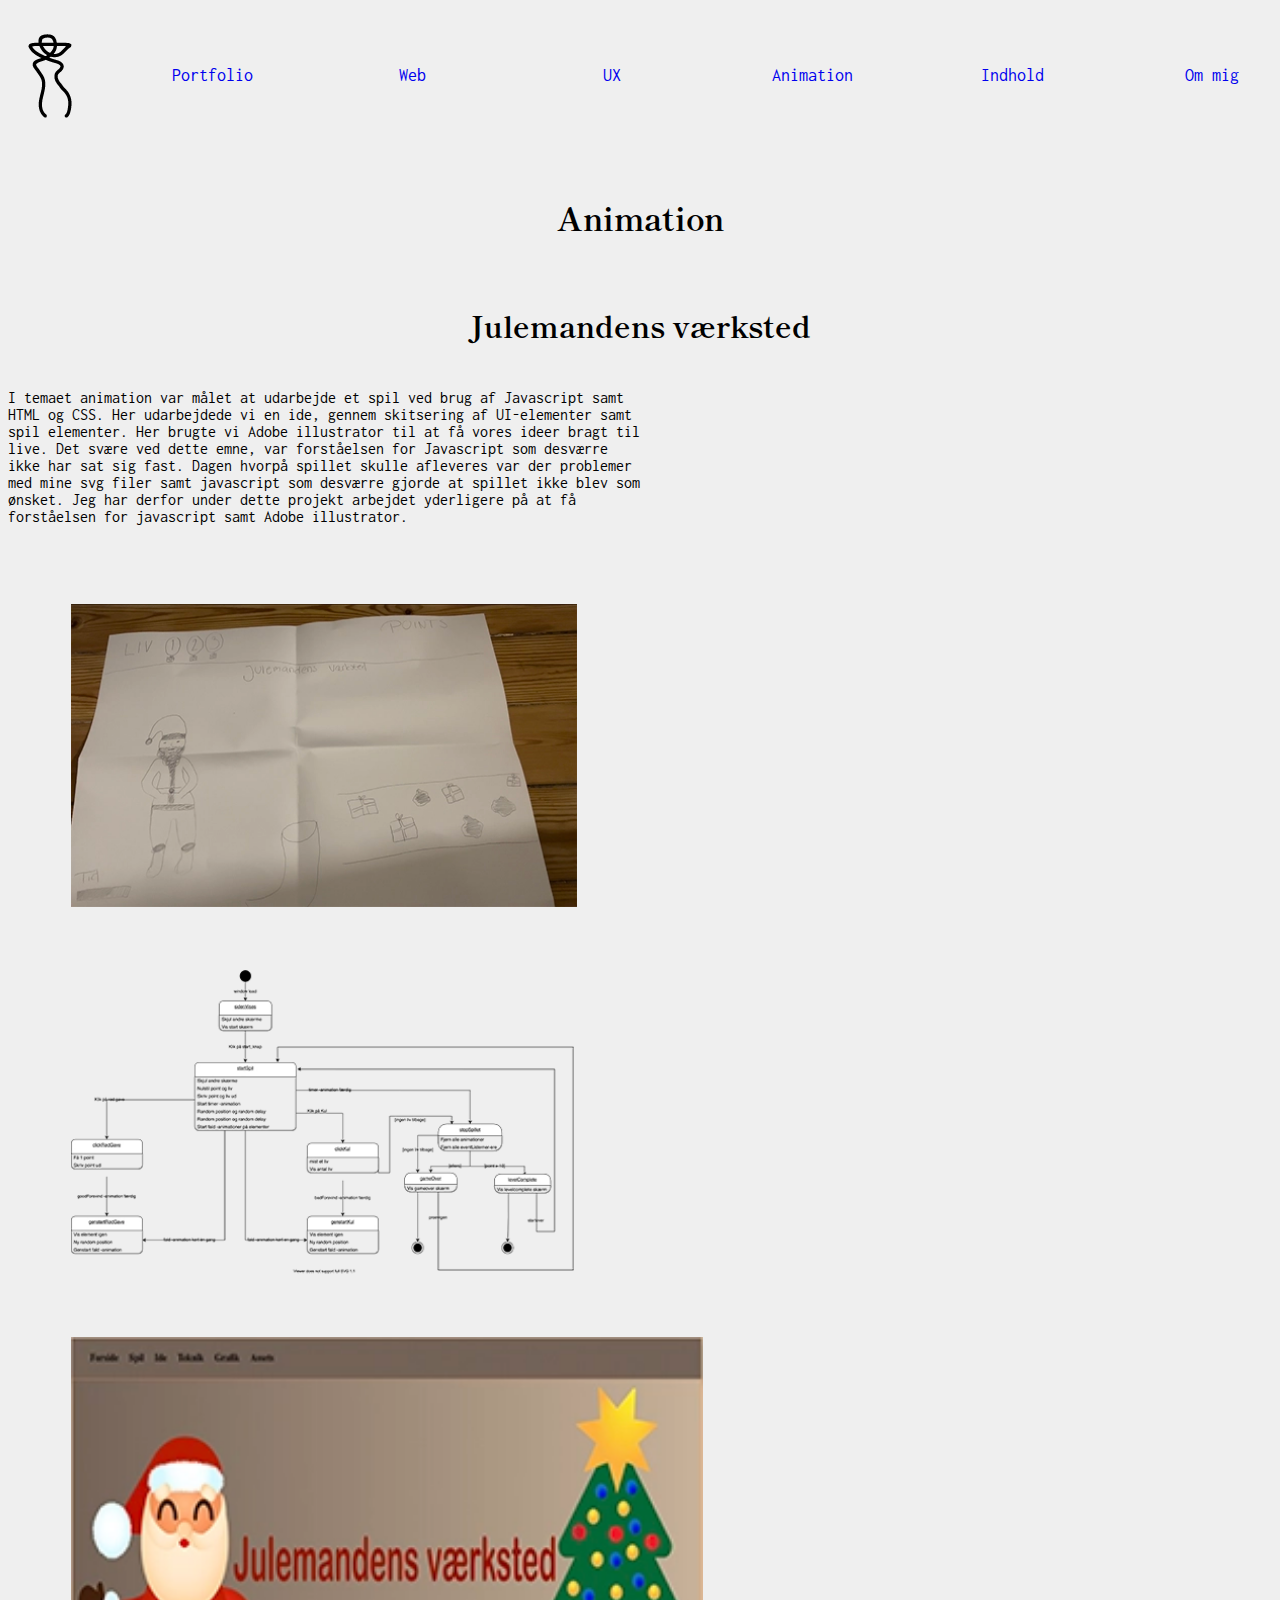
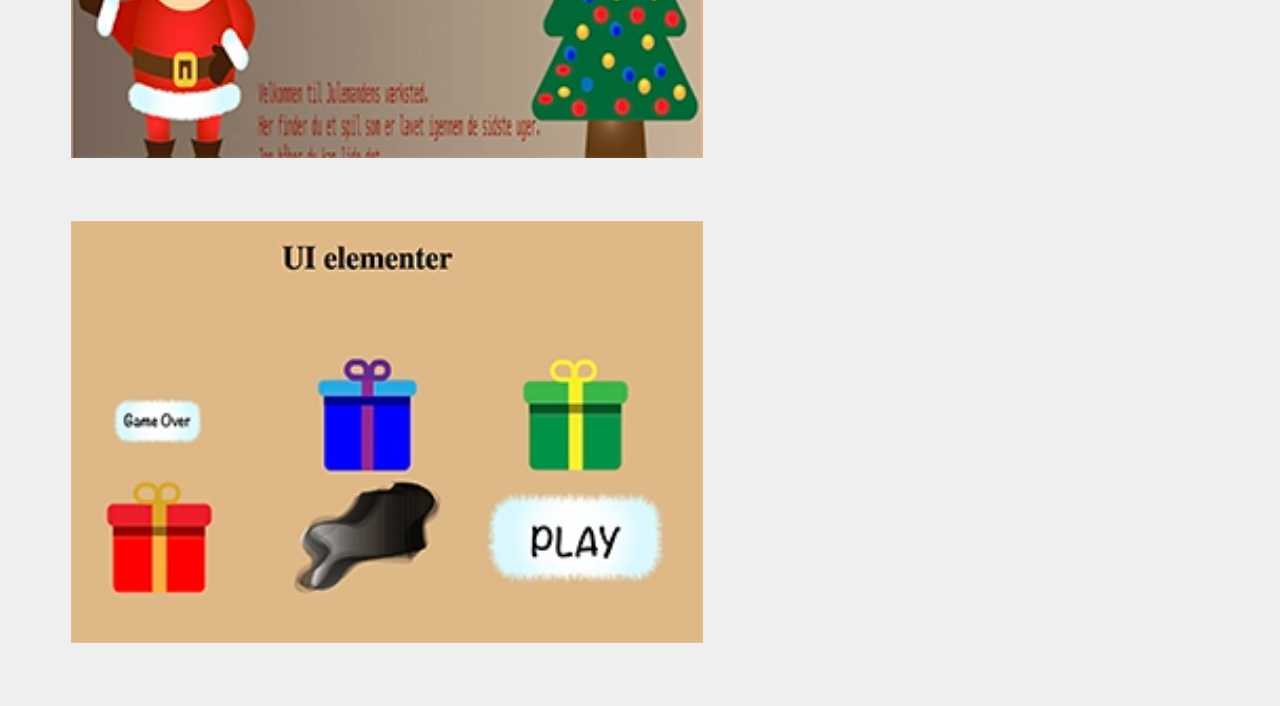
==== animation.html @ fe9710f2 "lavet på UX samt animation" ====
<!DOCTYPE html>
<html lang="da">

<head>
    <meta charset="UTF-8">
    <meta http-equiv="X-UA-Compatible" content="IE=edge">
    <meta name="viewport" content="width=device-width, initial-scale=1.0">
    <link rel="preconnect" href="https://fonts.googleapis.com">
    <link rel="preconnect" href="https://fonts.gstatic.com" crossorigin>
    <link
        href="https://fonts.googleapis.com/css2?family=Biryani&family=Julius+Sans+One&family=Montserrat:ital,wght@1,100;1,200&family=Shippori+Mincho+B1:wght@400;600&display=swap"
        rel="stylesheet">
        <link rel="preconnect" href="https://fonts.googleapis.com">
<link rel="preconnect" href="https://fonts.gstatic.com" crossorigin>
<link href="https://fonts.googleapis.com/css2?family=Inconsolata:wght@200&display=swap" rel="stylesheet">
    
    <link rel="stylesheet" href="general.css">
    <link rel="stylesheet" href="animation.css">
    <title>Animation</title>
</head>

<body>
    <header>
        <div class="logo">
            <a href="index.html"> <img src="img/logo.png" alt="logo" /></a>
        </div>
        <nav>
            <ul>
                <li> <a href="portfolio.html">Portfolio</a> </li>
                <li> <a href="web.html"> Web</a></li>
                <li> <a href="ux.html"> UX</a> </li>
                <li> <a href="animation.html">Animation</a> </li>
                <li> <a href="indhold.html">Indhold</a> </li>

                <li> <a href="ommig.html">Om mig</a> </li>
            </ul>
        </nav>
        </header>
        <main>
            <h1>Animation</h1>
            <h2>Julemandens værksted</h2>
            <section class="grid_4-4">
                <div>
                    <p>I temaet animation var målet at udarbejde et spil ved brug af Javascript samt HTML og CSS. Her udarbejdede vi en ide, gennem skitsering af UI-elementer samt spil elementer. Her brugte vi Adobe illustrator til at få vores ideer bragt til live. Det svære ved dette emne, var forståelsen for Javascript som desværre ikke har sat sig fast. Dagen hvorpå spillet skulle afleveres var der problemer med mine svg filer samt javascript som desværre gjorde at spillet ikke blev som ønsket. Jeg har derfor under dette projekt arbejdet yderligere på at få forståelsen for javascript samt Adobe illustrator. </p>
                </div>   
            </section>
            <section class="grid_2-2">
                <div >
                    <img class="spil" src="img/tegningspil.webp" alt="tegning">
                </div>
                <div >
                    <img class="spil" src="img/diagram1.webp" alt="diagram">
                </div>
                
                
                <div >
                    <img class="spil2" src="img/spil1.webp" alt="spil">
                </div>
                <div>
                    <img class="spil2" src="img/spil4.webp" alt="spil">
                </div> 
            </section>
           
        </main>
        <footer>

        </footer>
        <script src="menu.js"></script>
</body>

</html>
---- general.css ----
/*************** billeder  *********************/
img {
  display: block;
  align-self: stretch;
  object-fit: cover;
  gap: 5%;
}

/*************** menu  *********************/
header {
  display: flex;
  justify-content: space-between;
  top: 0;
  align-items: center;
  font-family: "Julius Sans One", sans-serif;
  margin: 20px;
  color: white;
}

nav{
  --less-than: 600;
  --burger-lines: #000000;
  --burger-borde: #000000;
}
header a {
  width: 10%;
}

nav ul {
  display: flex;
  list-style: none;
  padding-bottom: 30px;
  padding-top: 30px;
}

nav ul li {
  width: 200px;
  text-align: center;
}

nav ul li a {
  text-decoration: none;
  font-size: 1.1rem;
}

nav ul li a:hover {
  text-decoration: none;
  padding: 15px;

  border-radius: 30px;
  font-size: 1.1rem;
  color: white;
  background-color: #cccccc;
}
/*************** TEKST  *********************/
h1 {
  font-family: "Shippori Mincho B1", serif;
   margin: 5%;
}
p{
  font-family: 'Inconsolata', monospace;
}
a{
  font-family: 'Inconsolata', monospace;

}
h2{
  font-family: "Shippori Mincho B1", serif;
  font-size: 30px;
}
---- animation.css ----
body {
    background-color: #efefef;
  }
  @media (min-width: 800px){
    h1{
        text-align: center;
    }
    h2{
        margin: 2%;
        text-align: center;
        font-size: 30px;
    }
    .grid_4-4{
        display: grid;
        grid-template-columns: 4fr 4fr;
    }
    .spil{
        width: 40%;
        margin: 5%;
    }
    .spil2{
        width:50%;
        margin: 5%;
    }

  }

  @media (max-width: 600px) {
    .grid_2-2{
display: grid;
grid-template-columns: 3fr 3fr;
    }
    .spil{
        width: 50%;
        
    }
  }
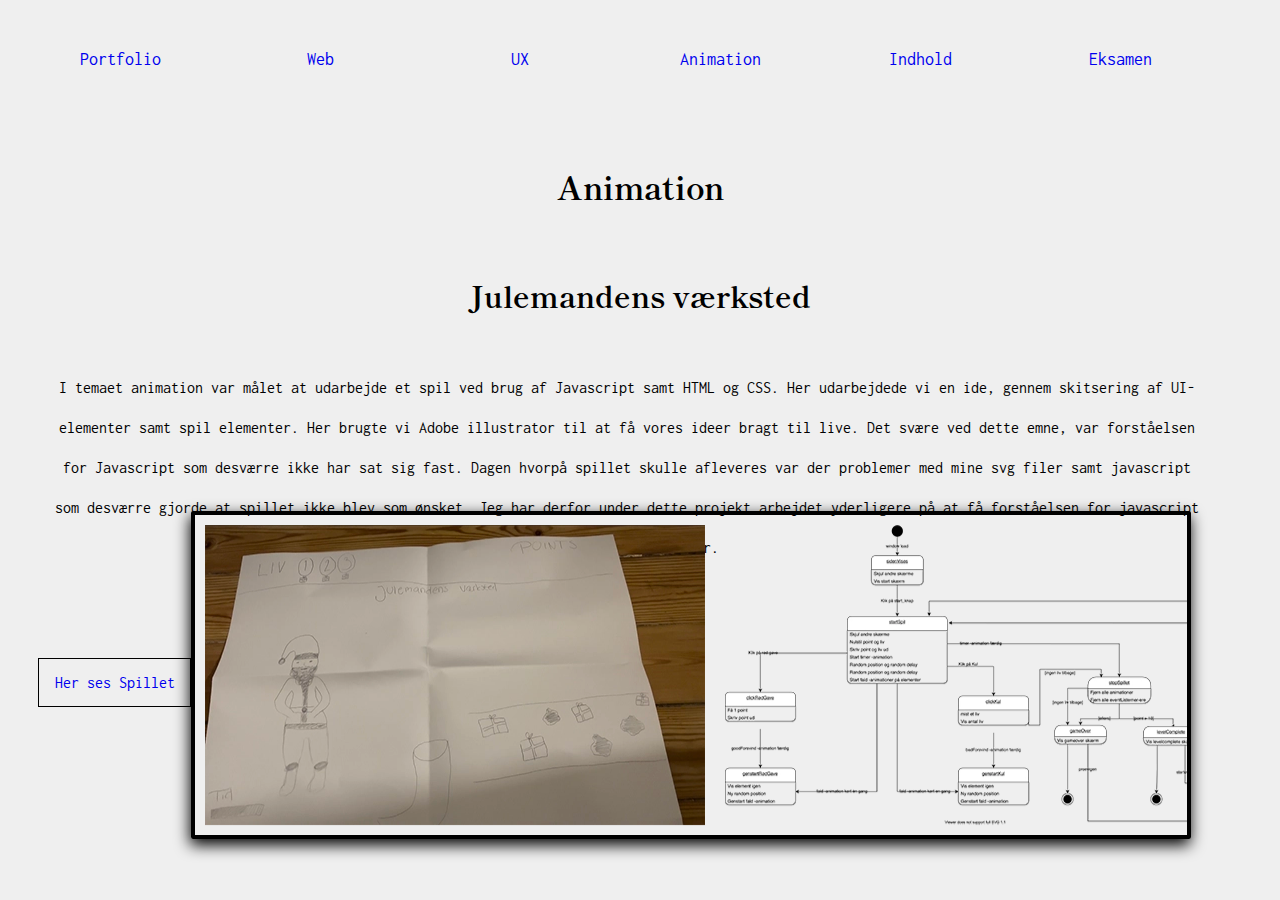
==== commit dc881041: "lavet animation samt påbegyndt indhold" ====
--- a/animation.html
+++ b/animation.html
@@ -31,41 +31,47 @@
                 <li> <a href="ux.html"> UX</a> </li>
                 <li> <a href="animation.html">Animation</a> </li>
                 <li> <a href="indhold.html">Indhold</a> </li>
+                <li> <a href="eksamen.html">Eksamen</a> </li>
 
                 <li> <a href="ommig.html">Om mig</a> </li>
             </ul>
         </nav>
         </header>
         <main>
+            
             <h1>Animation</h1>
             <h2>Julemandens værksted</h2>
-            <section class="grid_4-4">
+            
+            
+                
                 <div>
                     <p>I temaet animation var målet at udarbejde et spil ved brug af Javascript samt HTML og CSS. Her udarbejdede vi en ide, gennem skitsering af UI-elementer samt spil elementer. Her brugte vi Adobe illustrator til at få vores ideer bragt til live. Det svære ved dette emne, var forståelsen for Javascript som desværre ikke har sat sig fast. Dagen hvorpå spillet skulle afleveres var der problemer med mine svg filer samt javascript som desværre gjorde at spillet ikke blev som ønsket. Jeg har derfor under dette projekt arbejdet yderligere på at få forståelsen for javascript samt Adobe illustrator. </p>
-                </div>   
-            </section>
-            <section class="grid_2-2">
-                <div >
-                    <img class="spil" src="img/tegningspil.webp" alt="tegning">
-                </div>
-                <div >
-                    <img class="spil" src="img/diagram1.webp" alt="diagram">
-                </div>
+                    <a class="knap knap1" href="http://josephineolesen.dk/kea/04_animation/animation/website/index.html"> Her ses Spillet</a>
+                </div>  
                 
                 
-                <div >
-                    <img class="spil2" src="img/spil1.webp" alt="spil">
-                </div>
-                <div>
-                    <img class="spil2" src="img/spil4.webp" alt="spil">
-                </div> 
-            </section>
+          
+
+            <div class="container">
+                <!--Area of the images-->
+                   <div class="wrapper">
+                    <img class="spil1" src="img/tegningspil.webp" alt="tegning">
+                    <img class="spil2" src="img/diagram1.webp" alt="diagram">
+                    <img class="spil3" src="img/spil1.webp" alt="spil">
+                    <img class="spil4" src="img/spil4.webp" alt="spil">
+                   </div>
+                
+            </div>
+          
+           
+                
            
         </main>
         <footer>
 
         </footer>
         <script src="menu.js"></script>
+        <script src="script.js"></script>
 </body>
 
 </html>--- a/animation.css
+++ b/animation.css
@@ -1,37 +1,142 @@
 body {
     background-color: #efefef;
   }
+ 
+
+
+ 
   @media (min-width: 800px){
     h1{
         text-align: center;
+        margin: 5%;
     }
     h2{
         margin: 2%;
         text-align: center;
         font-size: 30px;
     }
-    .grid_4-4{
-        display: grid;
-        grid-template-columns: 4fr 4fr;
+    
+    p{
+        text-align: center;
+        width: 90%;
+        margin: 4%;
+        line-height: 40px;
+      }
+      *{
+        padding: 0;
+        margin: 0;
+        box-sizing: border-box;
     }
-    .spil{
-        width: 40%;
-        margin: 5%;
+    
+    
+    
+    /*Basic structure of slider*/
+    .container{
+        width: 1000px;
+        position: absolute;
+        transform: translate(-50%,-50%);
+        top: 75%;
+        left: 54%;
+        overflow: hidden;
+        border: 4px solid #000000;
+        border-radius: 2px;
+        box-shadow: -1px 5px 15px black;
+        
     }
-    .spil2{
-        width:50%;
-        margin: 5%;
+    
+    /*Area of images*/
+    .wrapper{
+        width: 100%;
+        display: flex;
+      
+        
     }
+    
+    img{
+        width: 100%;
+        margin: 1%;
+    }
+    .knap{
+        text-decoration: none;
+        display: inline-block;
+        border: 1px solid #000000;
+          margin: 3%;
+          padding: 1.2%;
+          text-align: center;
+            }
+            .knap1:hover{
+                color: white;
+                background-color: #cccccc;
+            }
+    
+            .spil2{
+                width: 112%;
+            }
+   
+    }
+  
 
-  }
+
+
+
 
   @media (max-width: 600px) {
     .grid_2-2{
-display: grid;
-grid-template-columns: 3fr 3fr;
-    }
+        display: grid;
+        grid-template-columns: 3fr 3fr;
+     }
+    
     .spil{
         width: 50%;
         
     }
-  }+    h1{
+        text-align: center;
+    }
+    h2{
+        text-align: center;
+    }
+    p{
+        font-size: 12px;
+        line-height: 20px;
+        margin: 2%;
+    }
+
+    .container {
+        width: 352px;
+        position: absolute;
+        transform: translate(-50%,-50%);
+        top: 70%;
+        left: 50%;
+        overflow: hidden;
+        border: 4px solid #000000;
+        border-radius: 2px;
+        box-shadow: -1px 5px 15px black;
+      }
+  
+       /*Area of images*/
+    .wrapper{
+        width: 100%;
+        display: flex;
+        animation: slide 30s infinite;
+    }
+    
+    img{
+        width: 100%;
+        margin: 1%;
+    }
+    .knap{
+        text-decoration: none;
+        display: inline-block;
+        border: 1px solid #000000;
+          margin: 1%;
+          padding: 1.2%;
+          text-align: center;
+            }
+            .knap1:hover{
+                color: white;
+                background-color: #cccccc;
+            }
+    }
+
+  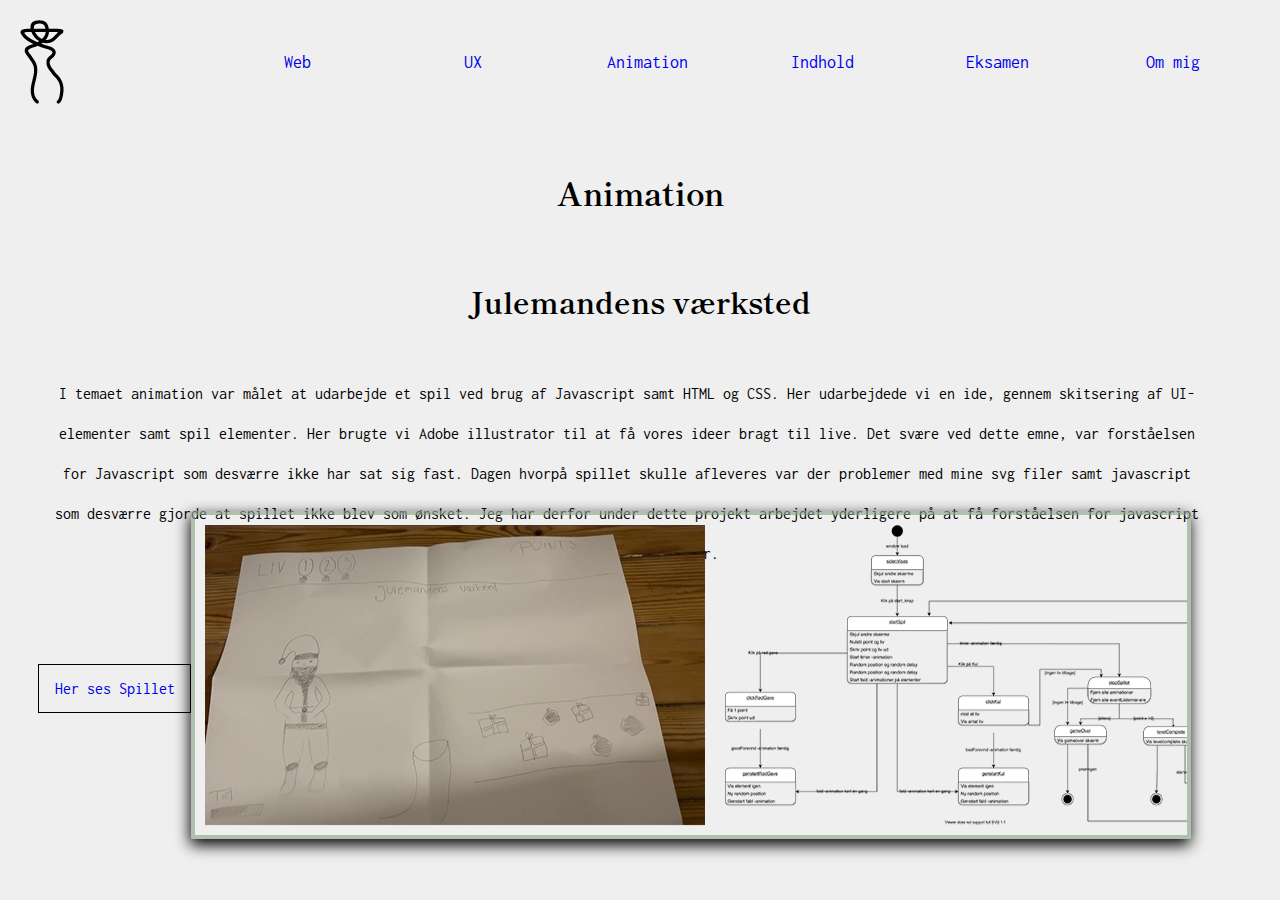
==== commit 36688b0a: "rettet til på alle sider" ====
--- a/animation.html
+++ b/animation.html
@@ -26,7 +26,6 @@
         </div>
         <nav>
             <ul>
-                <li> <a href="portfolio.html">Portfolio</a> </li>
                 <li> <a href="web.html"> Web</a></li>
                 <li> <a href="ux.html"> UX</a> </li>
                 <li> <a href="animation.html">Animation</a> </li>
--- a/general.css
+++ b/general.css
@@ -4,6 +4,7 @@
   align-self: stretch;
   object-fit: cover;
   gap: 5%;
+
 }
 
 /*************** menu  *********************/
@@ -34,7 +35,7 @@
 }
 
 nav ul li {
-  width: 200px;
+  width: 175px;
   text-align: center;
 }
 
@@ -50,7 +51,7 @@
   border-radius: 30px;
   font-size: 1.1rem;
   color: white;
-  background-color: #cccccc;
+  background-color: #8aa48aa1;
 }
 /*************** TEKST  *********************/
 h1 {
--- a/animation.css
+++ b/animation.css
@@ -38,7 +38,7 @@
         top: 75%;
         left: 54%;
         overflow: hidden;
-        border: 4px solid #000000;
+        border: 4px solid #8aa48aa1;
         border-radius: 2px;
         box-shadow: -1px 5px 15px black;
         
@@ -66,7 +66,7 @@
             }
             .knap1:hover{
                 color: white;
-                background-color: #cccccc;
+                background-color: #8aa48aa1;
             }
     
             .spil2{
@@ -109,9 +109,9 @@
         top: 70%;
         left: 50%;
         overflow: hidden;
-        border: 4px solid #000000;
+        border: 4px solid #8aa48aa1;
         border-radius: 2px;
-        box-shadow: -1px 5px 15px black;
+        box-shadow: -1px 5px 15px #000000;
       }
   
        /*Area of images*/
@@ -135,7 +135,7 @@
             }
             .knap1:hover{
                 color: white;
-                background-color: #cccccc;
+                background-color: #8aa48aa1;
             }
     }
 
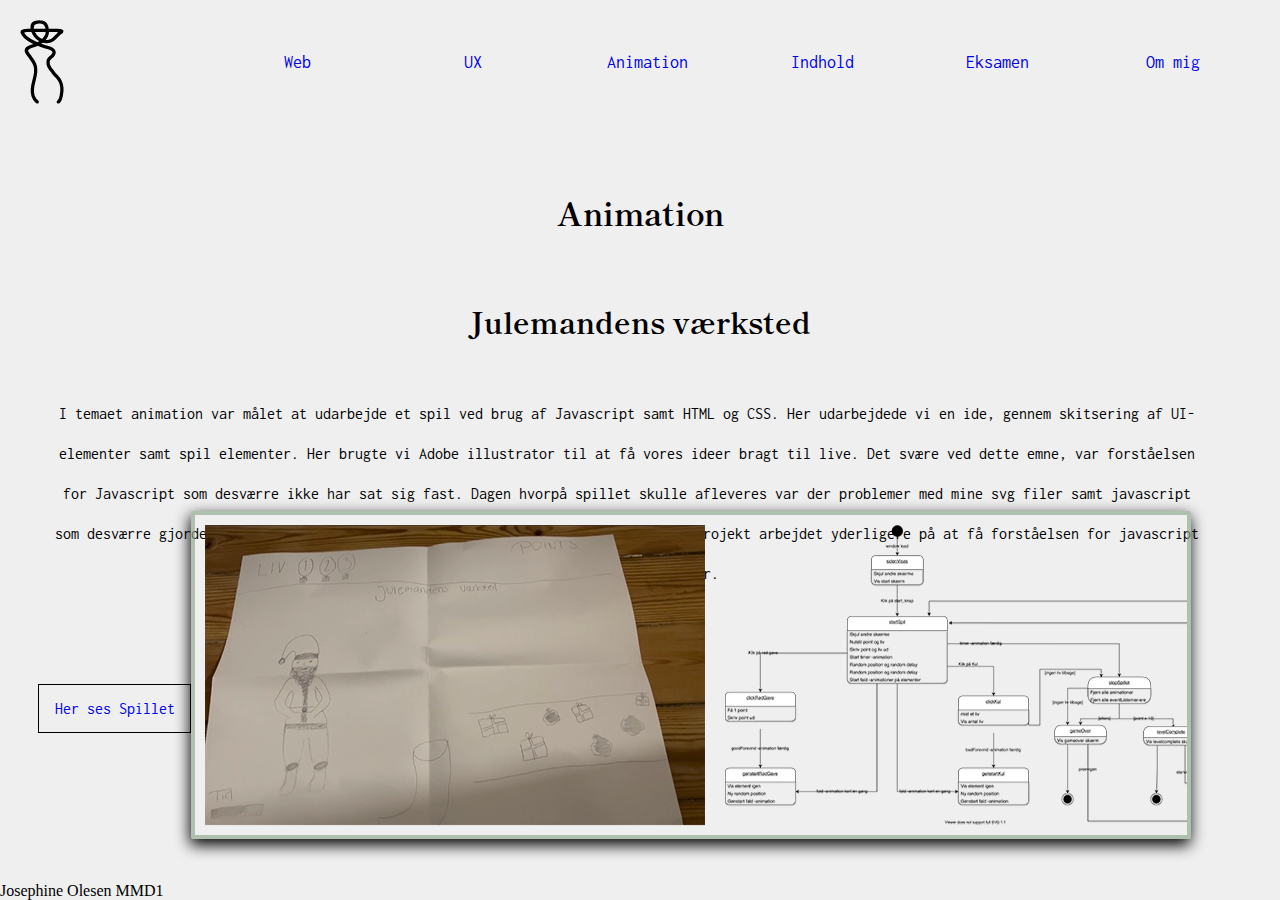
==== commit 4e1aa487: "tilføjet footer" ====
--- a/animation.html
+++ b/animation.html
@@ -67,8 +67,8 @@
            
         </main>
         <footer>
-
-        </footer>
+            Josephine Olesen MMD1
+                </footer>
         <script src="menu.js"></script>
         <script src="script.js"></script>
 </body>
--- a/general.css
+++ b/general.css
@@ -69,3 +69,12 @@
   font-family: "Shippori Mincho B1", serif;
   font-size: 30px;
 }
+
+body{
+  min-height: 100vh;
+  display: flex;
+  flex-direction: column;
+}
+footer{
+  margin-top: auto;
+}
--- a/animation.css
+++ b/animation.css
@@ -73,6 +73,7 @@
                 width: 112%;
             }
    
+   
     }
   
 
